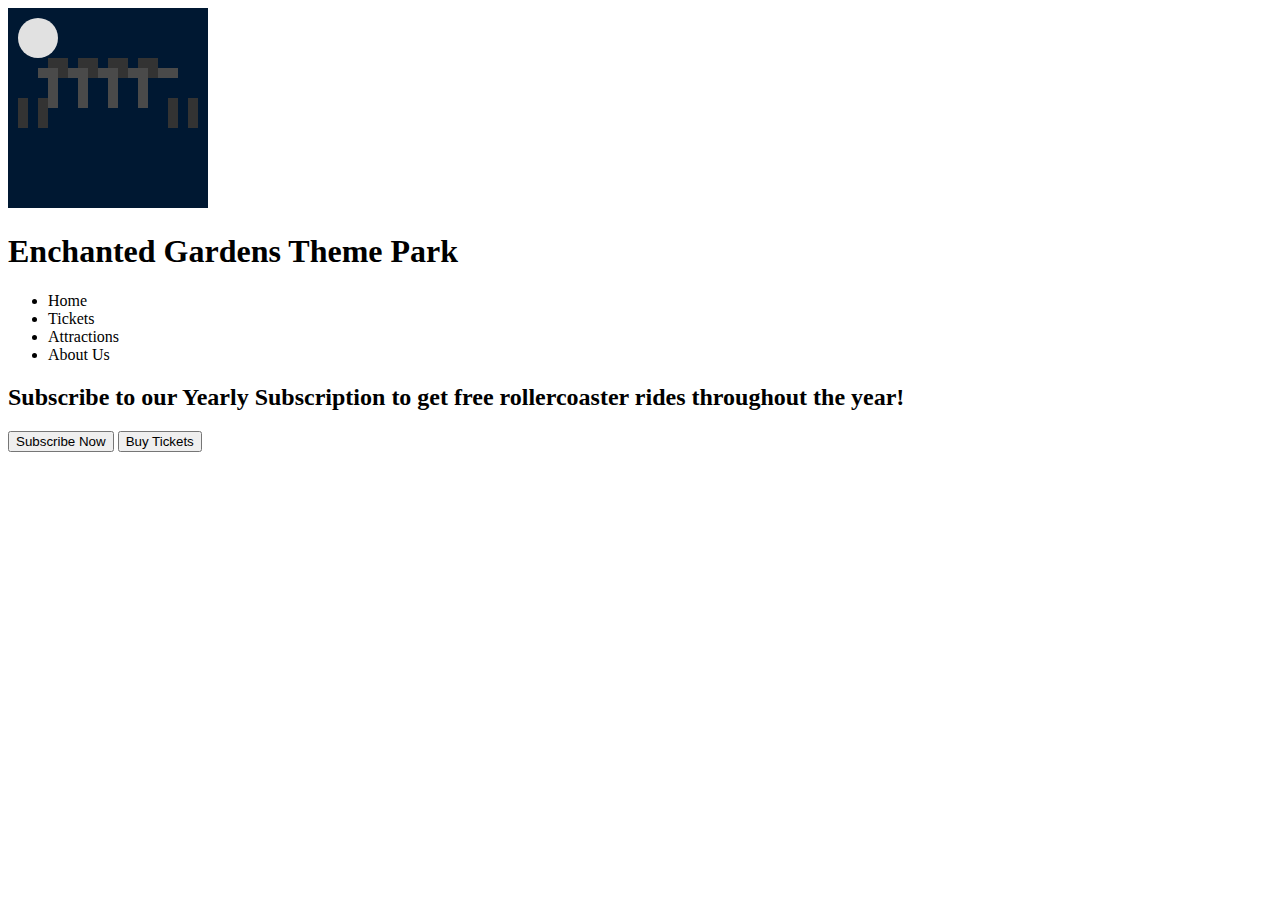
==== index.html @ 894020cf "Adding logos and tab icon" ====
<!DOCTYPE html>
<html lang="en">
<head>
    <meta charset="UTF-8">
    <meta name="author" content="Syed Musa Raza">
    <meta name="description" content="EnchantedGardens ThemePark, based in the heart of London featuring
    top of the line rollercoasters and many more">
    <meta name="viewport" content="width=device-width, initial-scale=1.0">
    <title>Theme Park Homepage</title>
    <link rel="icon" href="./images/tab_icon/favicon-32x32.png">
</head>
<body>
    <header>
        <img src="./images/logo.svg" alt="Theme Park Website Logo" >
        <h1>Enchanted Gardens Theme Park</h1>
        <nav>
            <ul>
                <li>Home</li>
                <li>Tickets</li>
                <li>Attractions</li>
                <li>About Us</li>
            </ul>
        </nav>
    </header>
    <main>
        <section id="promo">
            <h2>Subscribe to our Yearly Subscription to get free rollercoaster rides 
            throughout the year! </h2>
            <button>Subscribe Now</button>
            <button>Buy Tickets</button>
        </section>
        <section id="img_gallery"></section>
        <section id="basic_rates"></section>
    </main>
    <footer></footer>
</body>
</html>
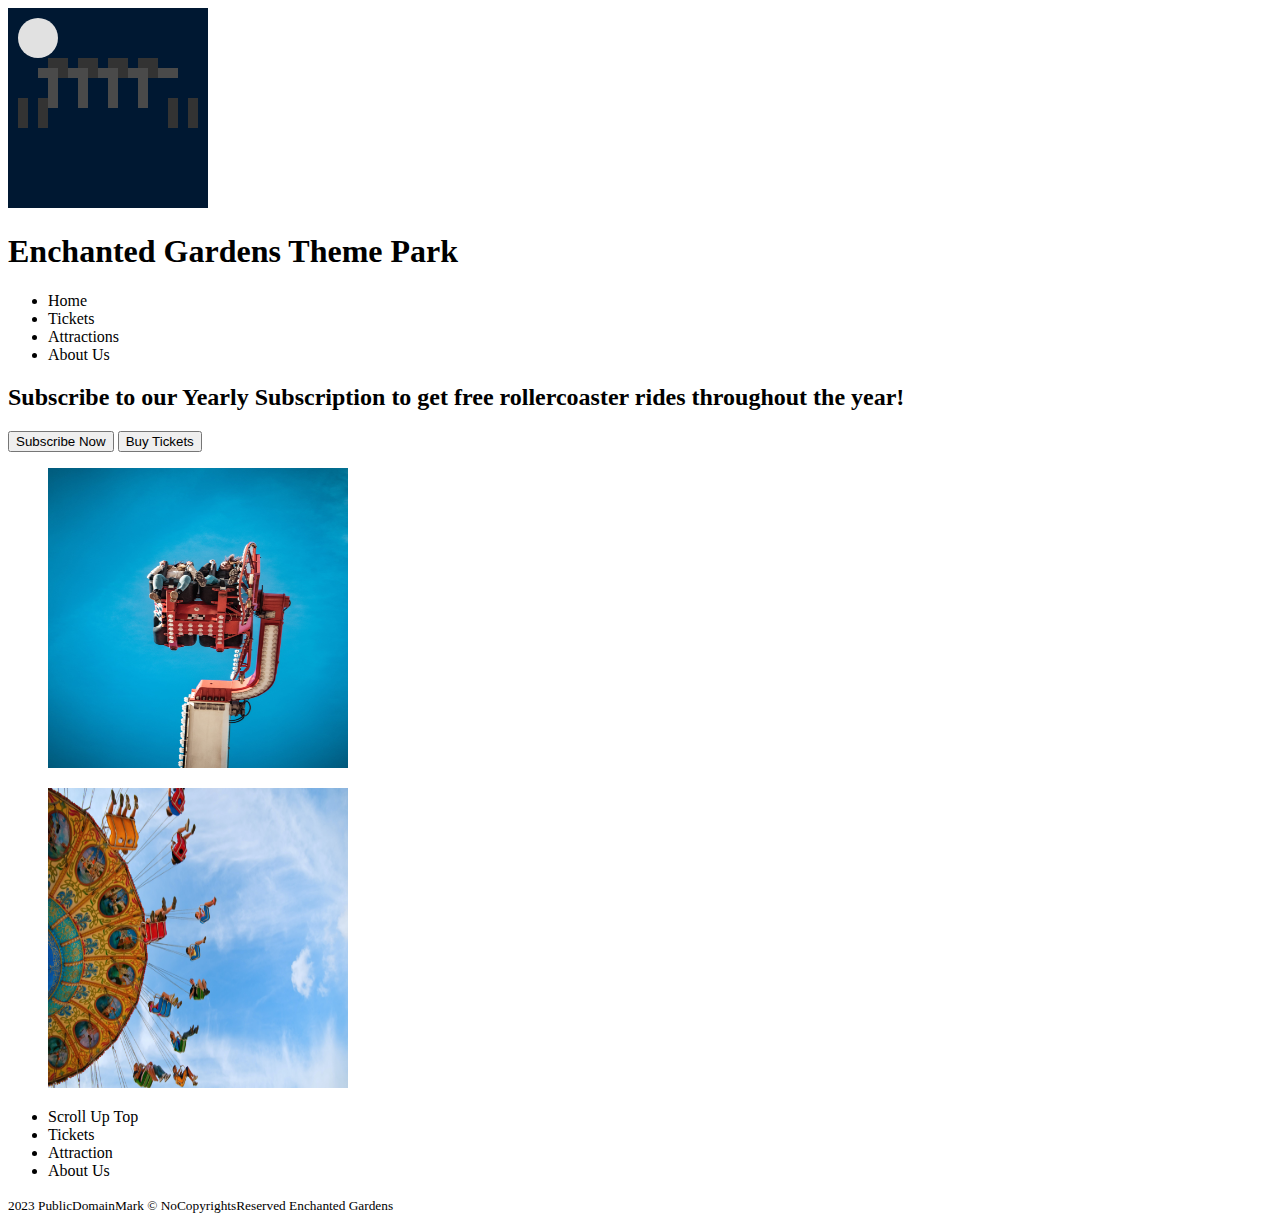
==== commit d9be5e02: "Added images and html code" ====
--- a/index.html
+++ b/index.html
@@ -29,9 +29,24 @@
             <button>Subscribe Now</button>
             <button>Buy Tickets</button>
         </section>
-        <section id="img_gallery"></section>
+        <section id="img_gallery">
+            <figure>
+                <img src="./images/giggle_galaxy.jpg" alt="Image of a ride high up in the sky" width="300" height="300">
+            </figure>
+            <figure>
+                <img src="./images/Merry-Go-Glow Round.jpg" alt="Image of fast rotating ride" width="300" height="300">
+            </figure>
+        </section>
         <section id="basic_rates"></section>
     </main>
-    <footer></footer>
+    <footer>
+        <ul>
+            <li>Scroll Up Top</li>
+            <li>Tickets</li>
+            <li>Attraction</li>
+            <li>About Us</li>
+        </ul>
+        <small>2023 PublicDomainMark © NoCopyrightsReserved Enchanted Gardens</small>
+    </footer>
 </body>
 </html>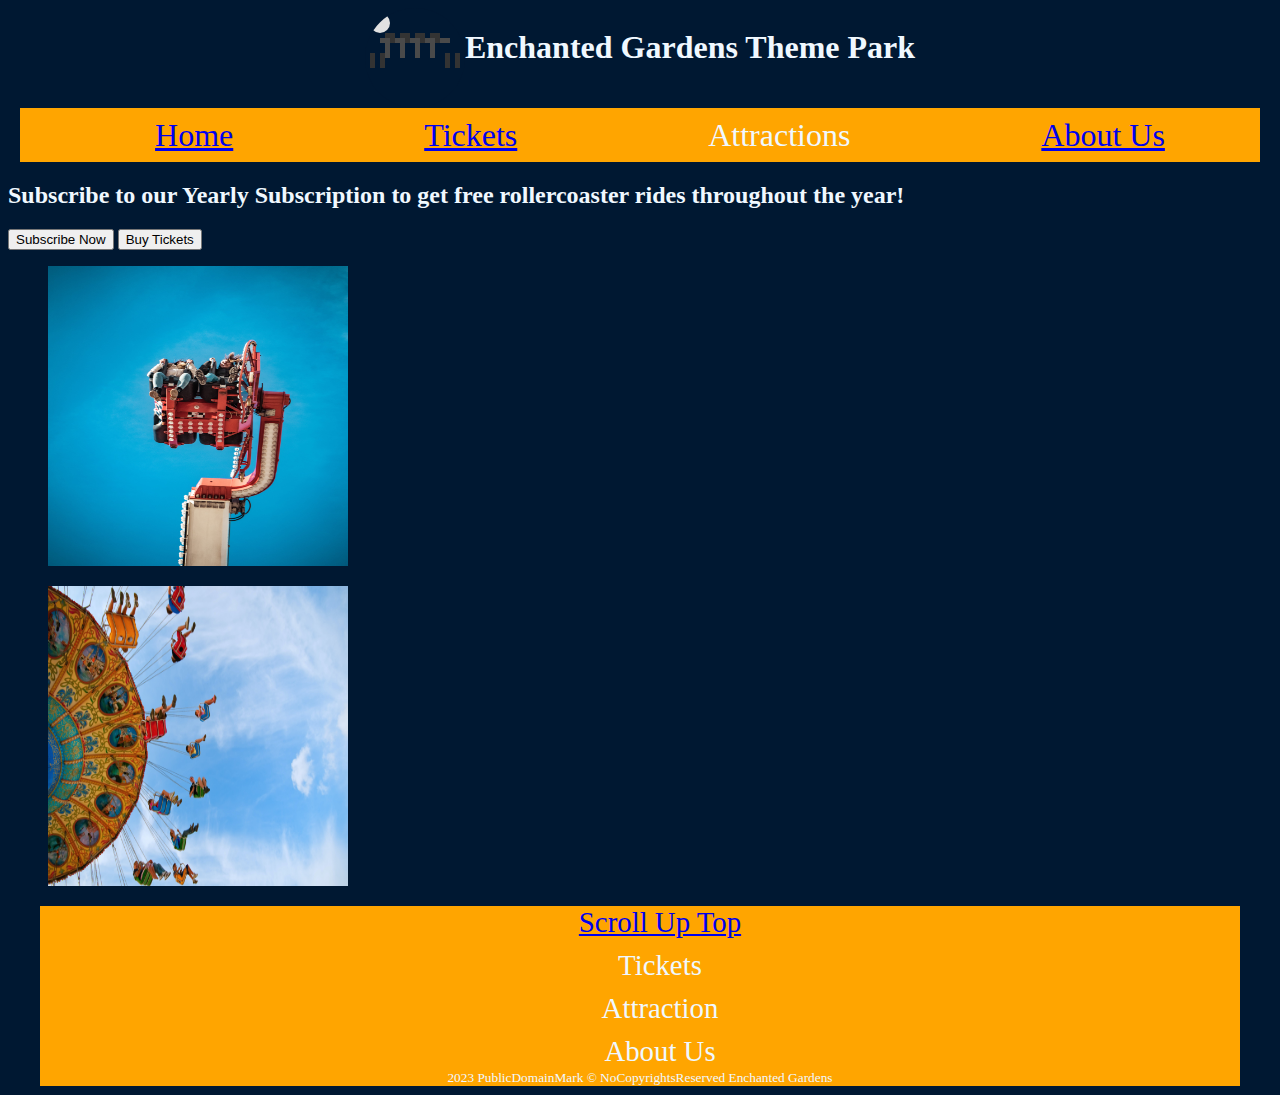
==== commit 8c8b95a8: "Added more features" ====
--- a/index.html
+++ b/index.html
@@ -3,22 +3,29 @@
 <head>
     <meta charset="UTF-8">
     <meta name="author" content="Syed Musa Raza">
-    <meta name="description" content="EnchantedGardens ThemePark, based in the heart of London featuring
+    <meta name="description" content="EnchantedGardens ThemePark HomePage, based in the heart of London featuring
     top of the line rollercoasters and many more">
     <meta name="viewport" content="width=device-width, initial-scale=1.0">
     <title>Theme Park Homepage</title>
     <link rel="icon" href="./images/tab_icon/favicon-32x32.png">
+    <link rel="stylesheet" href="global.css">
 </head>
 <body>
     <header>
-        <img src="./images/logo.svg" alt="Theme Park Website Logo" >
-        <h1>Enchanted Gardens Theme Park</h1>
+        <div id="top_bar">
+            <img id="site_logo" src="./images/logo.svg" alt="Theme Park Website Logo" >
+            <h1>Enchanted Gardens Theme Park</h1>
+        </div>
+
+        <!--Scroll up to the top-->
+        <div id="scroll"></div>
+
         <nav>
             <ul>
-                <li>Home</li>
-                <li>Tickets</li>
+                <li><a href="index.html">Home</a></li>
+                <li><a href="tickets.html">Tickets</a></li>
                 <li>Attractions</li>
-                <li>About Us</li>
+                <li><a href="aboutUs.html">About Us</a></li>
             </ul>
         </nav>
     </header>
@@ -41,7 +48,7 @@
     </main>
     <footer>
         <ul>
-            <li>Scroll Up Top</li>
+            <li><a href="#scroll">Scroll Up Top</a></li>
             <li>Tickets</li>
             <li>Attraction</li>
             <li>About Us</li>
--- a/global.css
+++ b/global.css
@@ -0,0 +1,51 @@
+body{
+    background-color: rgb(0, 24, 50);
+    color: aliceblue;
+}
+header{
+    width: 100%;
+    height: 5%;
+}
+#site_logo{
+    width: 100px;
+    border-radius: 50%;
+}
+#top_bar{
+    display: flex;
+    justify-content: center;
+    align-items:flex-start;
+}
+ul{
+    list-style: none;
+}
+nav>ul{
+    display: flex;
+    position: sticky;
+    top: 0;
+    background-color: orange;
+    font-size: 2em;
+    width: 95%;
+    margin: auto;
+    height: 6vh;
+    justify-content: space-around;
+    align-items: center;
+}
+
+footer{
+    background-color: orange;
+    margin: auto;
+    margin-bottom: 1vh;
+    height: 12%;
+    width:95%;
+    text-align: center;
+}
+
+footer ul{
+    display: flex;
+    margin: 0;
+    height: 90%;
+    font-size:1.8em;
+    row-gap: 10px;
+    flex-direction: column;
+    justify-content: center;
+}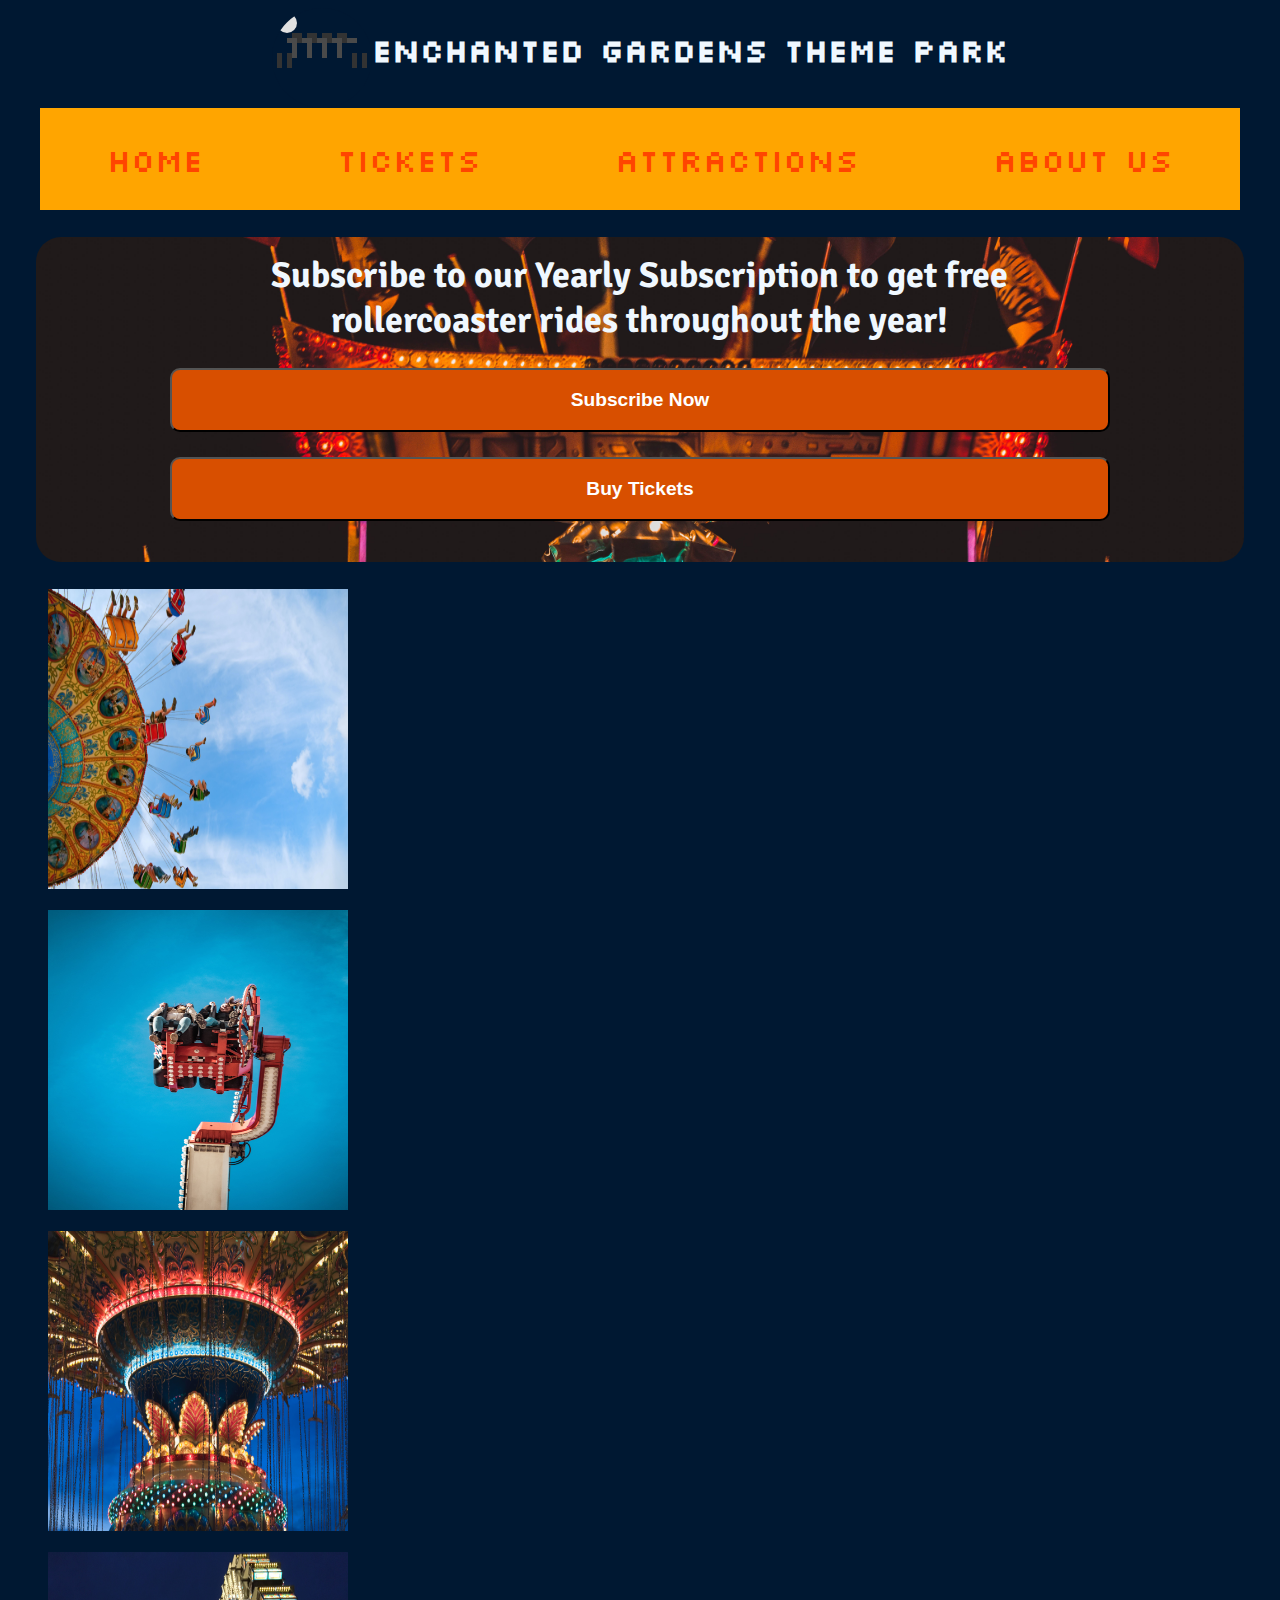
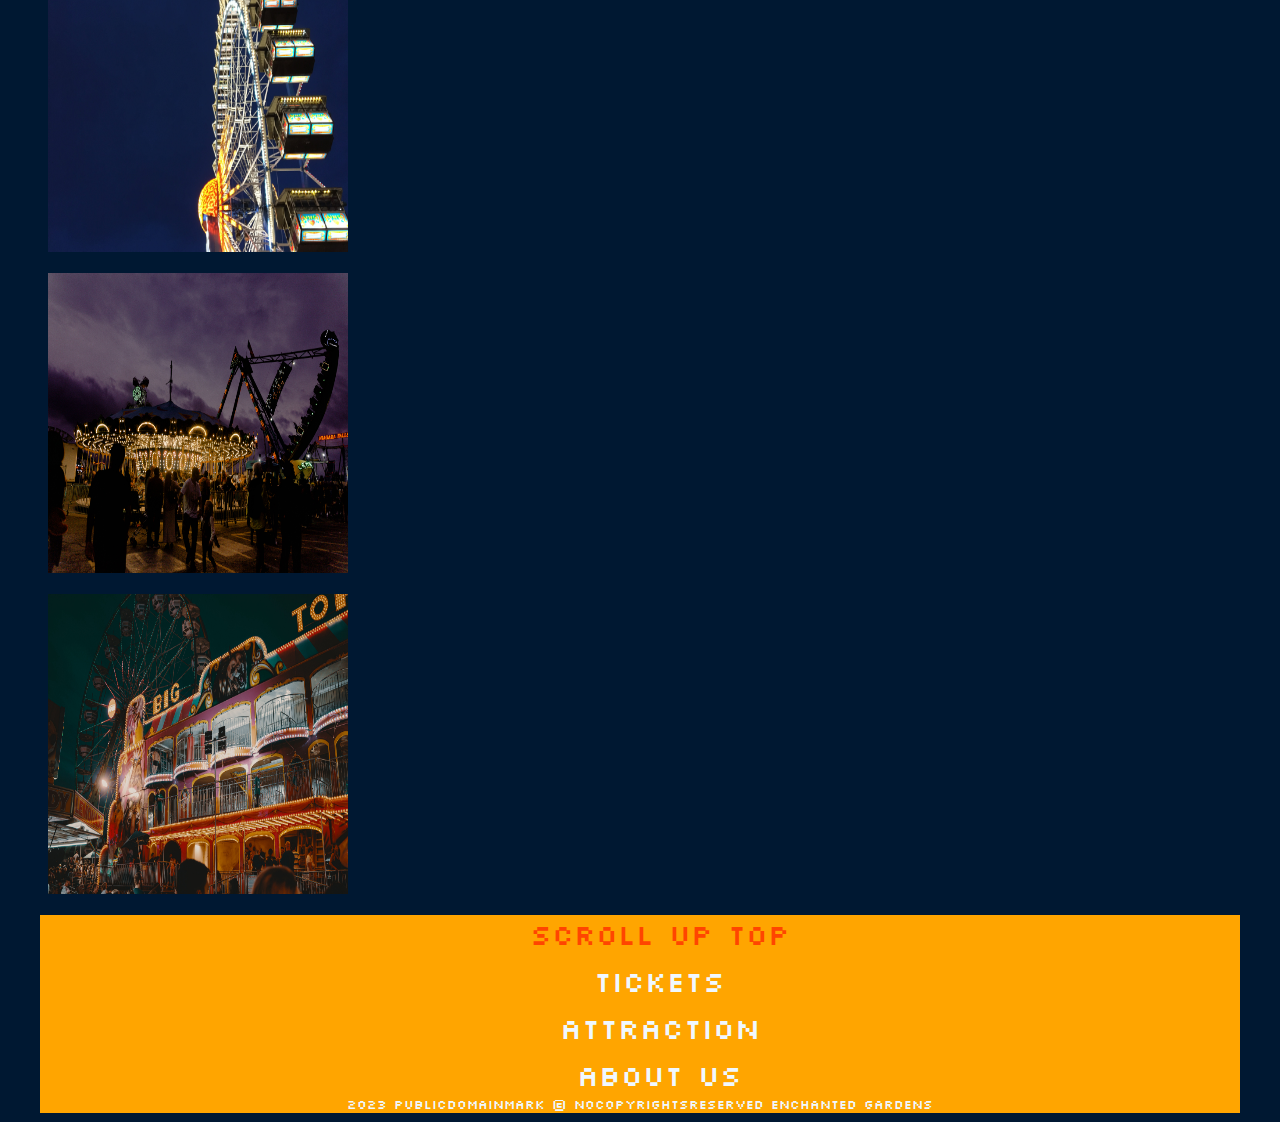
==== commit 9cfa5328: "Add" ====
--- a/index.html
+++ b/index.html
@@ -9,6 +9,7 @@
     <title>Theme Park Homepage</title>
     <link rel="icon" href="./images/tab_icon/favicon-32x32.png">
     <link rel="stylesheet" href="global.css">
+    <link rel="stylesheet" href="home.css">
 </head>
 <body>
     <header>
@@ -24,7 +25,7 @@
             <ul>
                 <li><a href="index.html">Home</a></li>
                 <li><a href="tickets.html">Tickets</a></li>
-                <li>Attractions</li>
+                <li><a href="attractions.html">Attractions</a></li>
                 <li><a href="aboutUs.html">About Us</a></li>
             </ul>
         </nav>
@@ -34,14 +35,26 @@
             <h2>Subscribe to our Yearly Subscription to get free rollercoaster rides 
             throughout the year! </h2>
             <button>Subscribe Now</button>
-            <button>Buy Tickets</button>
+            <a href="tickets.html"><button>Buy Tickets</button></a>
         </section>
         <section id="img_gallery">
             <figure>
-                <img src="./images/giggle_galaxy.jpg" alt="Image of a ride high up in the sky" width="300" height="300">
+                <img src="./images/img_gallery1.jpg" alt="Image of a ride high up in the sky" width="300" height="300">
             </figure>
             <figure>
-                <img src="./images/Merry-Go-Glow Round.jpg" alt="Image of fast rotating ride" width="300" height="300">
+                <img src="./images/img_gallery2.jpg" alt="Image of fast rotating ride" width="300" height="300">
+            </figure>
+            <figure>
+                <img src="./images/img_gallery3.jpg" alt="Image of fast rotating ride" width="300" height="300">
+            </figure>
+            <figure>
+                <img src="./images/img_gallery4.jpg" alt="Image of fast rotating ride" width="300" height="300">
+            </figure>
+            <figure>
+                <img src="./images/img_gallery5.jpg" alt="Image of fast rotating ride" width="300" height="300">
+            </figure>
+            <figure>
+                <img src="./images/img_gallery6.jpg" alt="Image of fast rotating ride" width="300" height="300">
             </figure>
         </section>
         <section id="basic_rates"></section>
--- a/global.css
+++ b/global.css
@@ -1,10 +1,33 @@
+@font-face {
+    font-family: RoboticFont;
+    src: url(./fonts/Silkscreen/Silkscreen-Regular.ttf);
+  }
+@font-face {
+    font-family:UniversalFont;
+    src: url(./fonts/Signika_Negative/SignikaNegative-VariableFont_wght.ttf);
+}
+header,footer{
+    font-family: RoboticFont;
+}
+
 body{
     background-color: rgb(0, 24, 50);
     color: aliceblue;
+    font-family:UniversalFont,Arial, Helvetica, sans-serif;
 }
+
 header{
     width: 100%;
     height: 5%;
+}
+a, a:visited{
+    text-decoration: none;
+    color:orangered;
+}
+a:hover{
+    background-color: blue;
+    color:white;
+    border-radius: 10px;
 }
 #site_logo{
     width: 100px;
@@ -20,6 +43,7 @@
 }
 nav>ul{
     display: flex;
+    padding:1.5rem 0;
     position: sticky;
     top: 0;
     background-color: orange;
@@ -29,6 +53,9 @@
     height: 6vh;
     justify-content: space-around;
     align-items: center;
+}
+nav a{
+    padding: 2rem 4rem;
 }
 
 footer{
--- a/home.css
+++ b/home.css
@@ -0,0 +1,30 @@
+#promo{
+    width:93%;
+    margin:3vh auto;
+    padding:1rem 1rem;
+    text-align: center;
+    background-image: url(./images/promo_bg.jpg);
+    background-size:cover;
+    font-size: 1.5rem;
+    border-radius: 25px;
+}
+#promo h2{
+    width: 70%;
+    margin:auto;
+}
+button{
+    display: block;
+    font-size: 1.2rem;
+    width: 80%;
+    margin: 25px auto;
+    height:4rem;
+    background-color: rgb(216, 79, 0);
+    color:white;
+    font-weight: 600;
+    border-radius: 10px;
+
+}
+button:active{
+    background-color: white;
+    color:black;
+}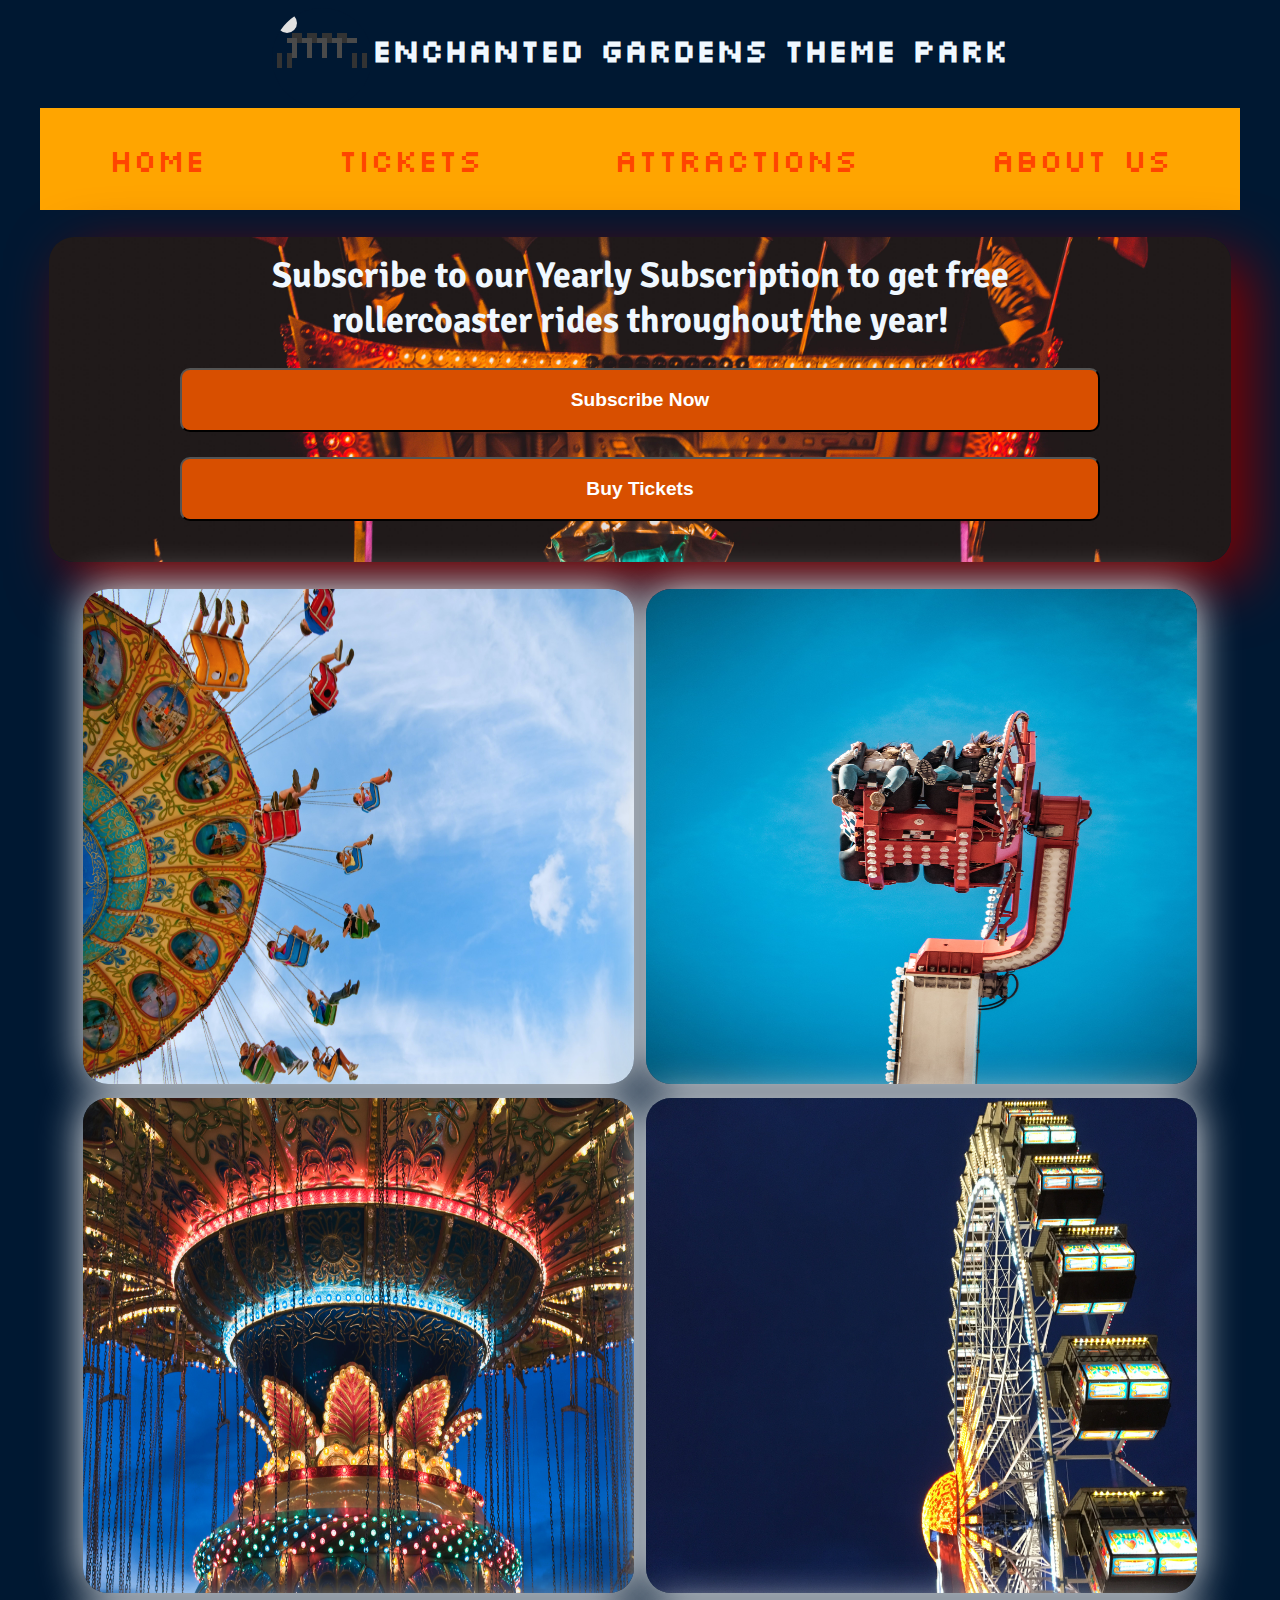
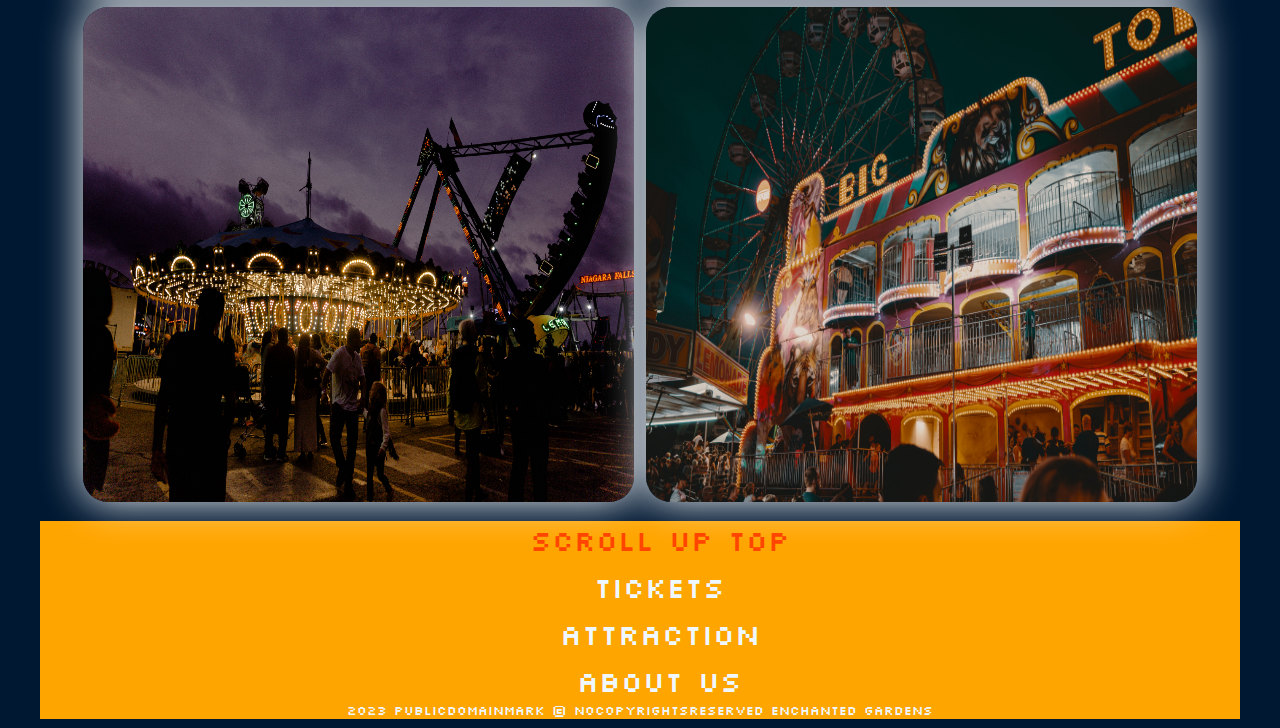
==== commit f867d021: "Added" ====
--- a/index.html
+++ b/index.html
@@ -39,22 +39,22 @@
         </section>
         <section id="img_gallery">
             <figure>
-                <img src="./images/img_gallery1.jpg" alt="Image of a ride high up in the sky" width="300" height="300">
+                <img src="./images/img_gallery1.jpg" alt="Image of a ride high up in the sky">
             </figure>
             <figure>
-                <img src="./images/img_gallery2.jpg" alt="Image of fast rotating ride" width="300" height="300">
+                <img src="./images/img_gallery2.jpg" alt="Image of fast rotating ride">
             </figure>
             <figure>
-                <img src="./images/img_gallery3.jpg" alt="Image of fast rotating ride" width="300" height="300">
+                <img src="./images/img_gallery3.jpg" alt="Image of fast rotating ride">
             </figure>
             <figure>
-                <img src="./images/img_gallery4.jpg" alt="Image of fast rotating ride" width="300" height="300">
+                <img src="./images/img_gallery4.jpg" alt="Image of fast rotating ride">
             </figure>
             <figure>
-                <img src="./images/img_gallery5.jpg" alt="Image of fast rotating ride" width="300" height="300">
+                <img src="./images/img_gallery5.jpg" alt="Image of fast rotating ride">
             </figure>
             <figure>
-                <img src="./images/img_gallery6.jpg" alt="Image of fast rotating ride" width="300" height="300">
+                <img src="./images/img_gallery6.jpg" alt="Image of fast rotating ride">
             </figure>
         </section>
         <section id="basic_rates"></section>
--- a/global.css
+++ b/global.css
@@ -1,3 +1,9 @@
+@media screen and (max-width: 1253px) {
+    nav>ul{
+        font-size: 1.5em;
+        padding:0.8rem 0;
+    }
+  }
 @font-face {
     font-family: RoboticFont;
     src: url(./fonts/Silkscreen/Silkscreen-Regular.ttf);
@@ -44,14 +50,12 @@
 nav>ul{
     display: flex;
     padding:1.5rem 0;
-    position: sticky;
-    top: 0;
     background-color: orange;
     font-size: 2em;
     width: 95%;
     margin: auto;
     height: 6vh;
-    justify-content: space-around;
+    justify-content: space-evenly;
     align-items: center;
 }
 nav a{
--- a/home.css
+++ b/home.css
@@ -7,10 +7,35 @@
     background-size:cover;
     font-size: 1.5rem;
     border-radius: 25px;
+    box-shadow: 20px 20px 60px maroon;
 }
 #promo h2{
     width: 70%;
     margin:auto;
+}
+main{
+    margin:1.5vh;
+}
+#img_gallery figure{
+    margin:0;
+}
+
+figure >img{
+    width: 100%;
+    height:55vh;
+    border-radius: 25px;;
+    box-shadow: 0 0 40px whitesmoke;
+}
+
+#img_gallery{
+    display: grid;
+    margin:1vh auto;
+    width: 90%;
+    justify-items: stretch;
+    align-items: center;
+    grid-template-columns: 1fr 1fr;
+    column-gap: 1vw;
+    row-gap: 1vh;
 }
 button{
     display: block;
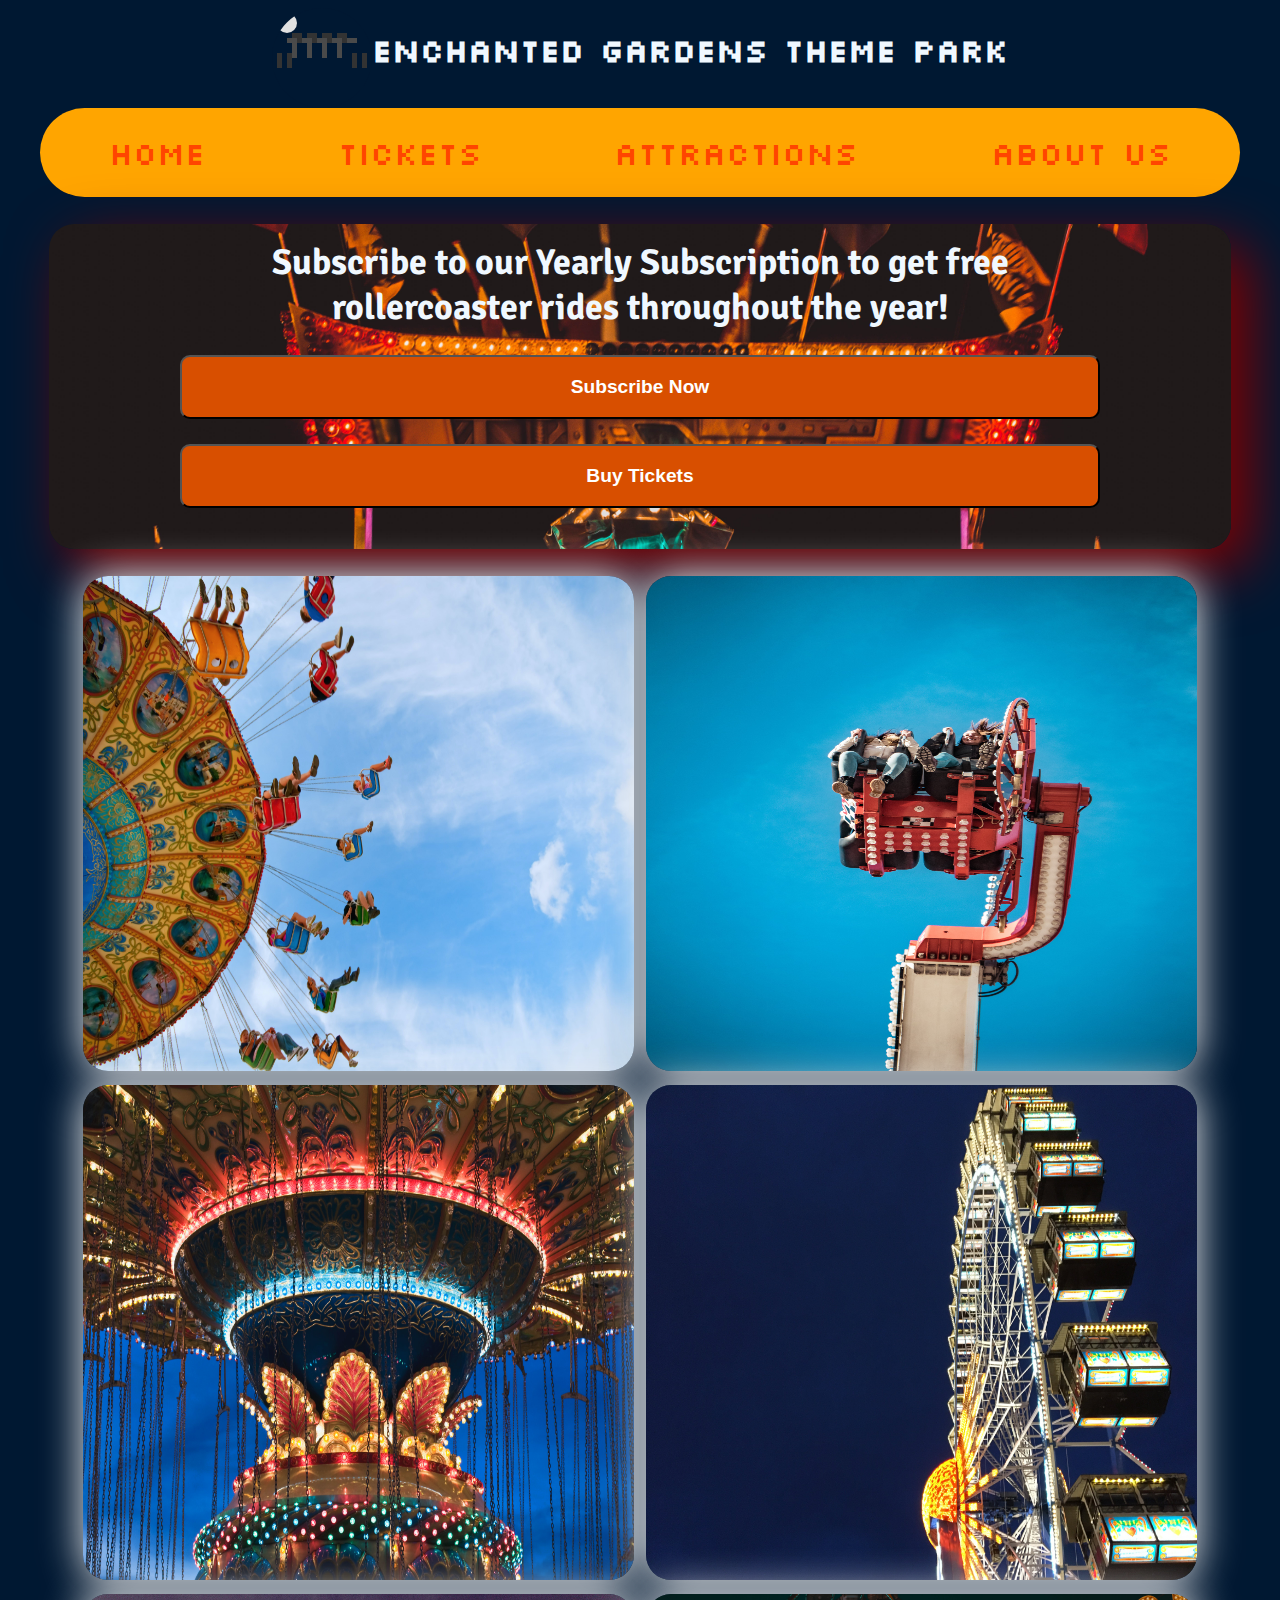
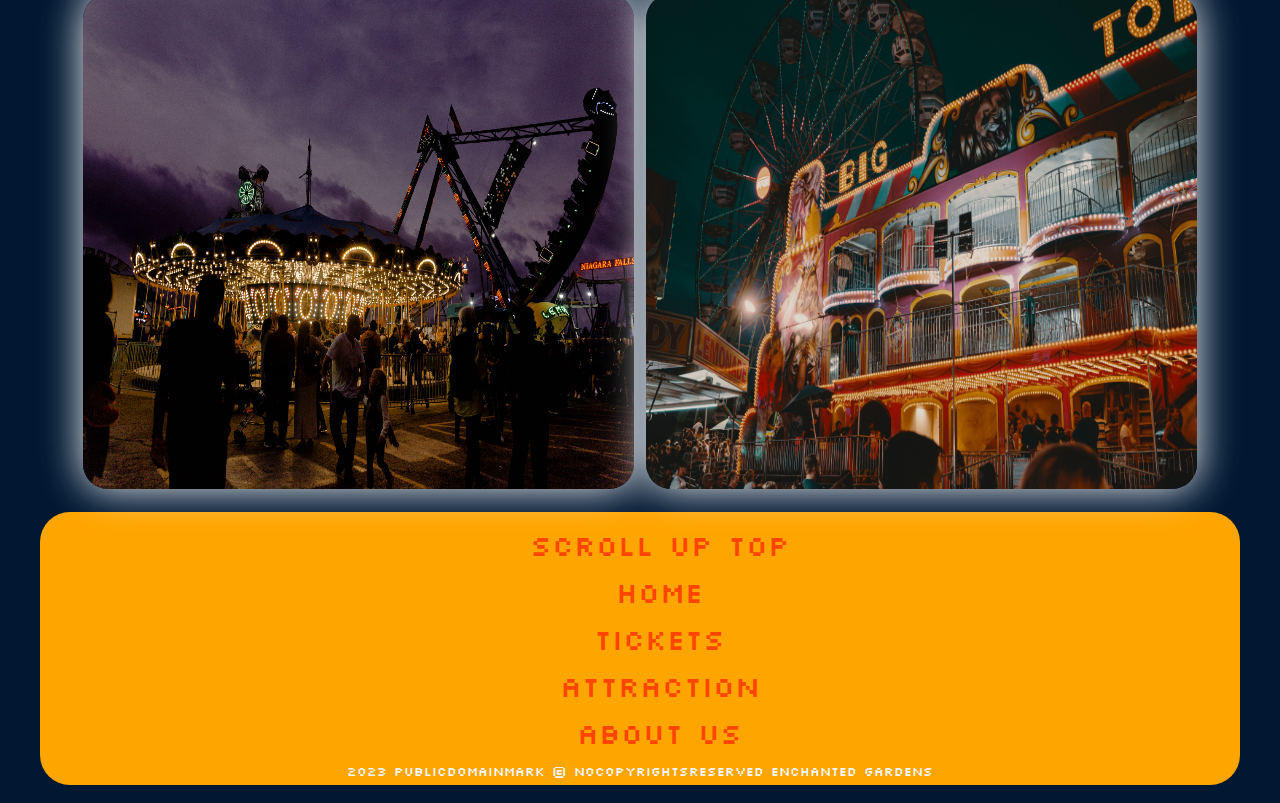
==== commit c3d55b67: "Added Responsiveness" ====
--- a/index.html
+++ b/index.html
@@ -62,9 +62,10 @@
     <footer>
         <ul>
             <li><a href="#scroll">Scroll Up Top</a></li>
-            <li>Tickets</li>
-            <li>Attraction</li>
-            <li>About Us</li>
+            <li><a href="index.html">Home</a></li>
+            <li><a href="tickets.html">Tickets</a></li>
+            <li><a href="attractions.html">Attraction</a></li>
+            <li><a href="aboutUs.html">About Us</a></li>
         </ul>
         <small>2023 PublicDomainMark © NoCopyrightsReserved Enchanted Gardens</small>
     </footer>
--- a/global.css
+++ b/global.css
@@ -2,8 +2,14 @@
     nav>ul{
         font-size: 1.5em;
         padding:0.8rem 0;
+        flex-direction: column;
+        justify-content:space-evenly;
+    }
+    nav a{
+        padding: 0 1rem !important;
     }
   }
+
 @font-face {
     font-family: RoboticFont;
     src: url(./fonts/Silkscreen/Silkscreen-Regular.ttf);
@@ -20,6 +26,9 @@
     background-color: rgb(0, 24, 50);
     color: aliceblue;
     font-family:UniversalFont,Arial, Helvetica, sans-serif;
+}
+main{
+    margin:1.5vh;
 }
 
 header{
@@ -51,10 +60,10 @@
     display: flex;
     padding:1.5rem 0;
     background-color: orange;
+    border-radius: 60px;
     font-size: 2em;
     width: 95%;
     margin: auto;
-    height: 6vh;
     justify-content: space-evenly;
     align-items: center;
 }
@@ -62,18 +71,22 @@
     padding: 2rem 4rem;
 }
 
+footer a{
+    padding: 1rem 15rem;
+}
+
 footer{
     background-color: orange;
-    margin: auto;
-    margin-bottom: 1vh;
-    height: 12%;
+    border-radius: 30px;
+    padding: 5px 0;
+    margin:2vh auto;
     width:95%;
     text-align: center;
 }
 
 footer ul{
     display: flex;
-    margin: 0;
+    margin: 1vh 0;
     height: 90%;
     font-size:1.8em;
     row-gap: 10px;
--- a/home.css
+++ b/home.css
@@ -1,3 +1,12 @@
+@media screen and (max-width: 680px) {
+    #img_gallery{
+        grid-template-columns: 1fr !important;
+    }
+    figure >img{
+        height:30vh;
+    }
+}
+
 #promo{
     width:93%;
     margin:3vh auto;
@@ -13,9 +22,7 @@
     width: 70%;
     margin:auto;
 }
-main{
-    margin:1.5vh;
-}
+
 #img_gallery figure{
     margin:0;
 }
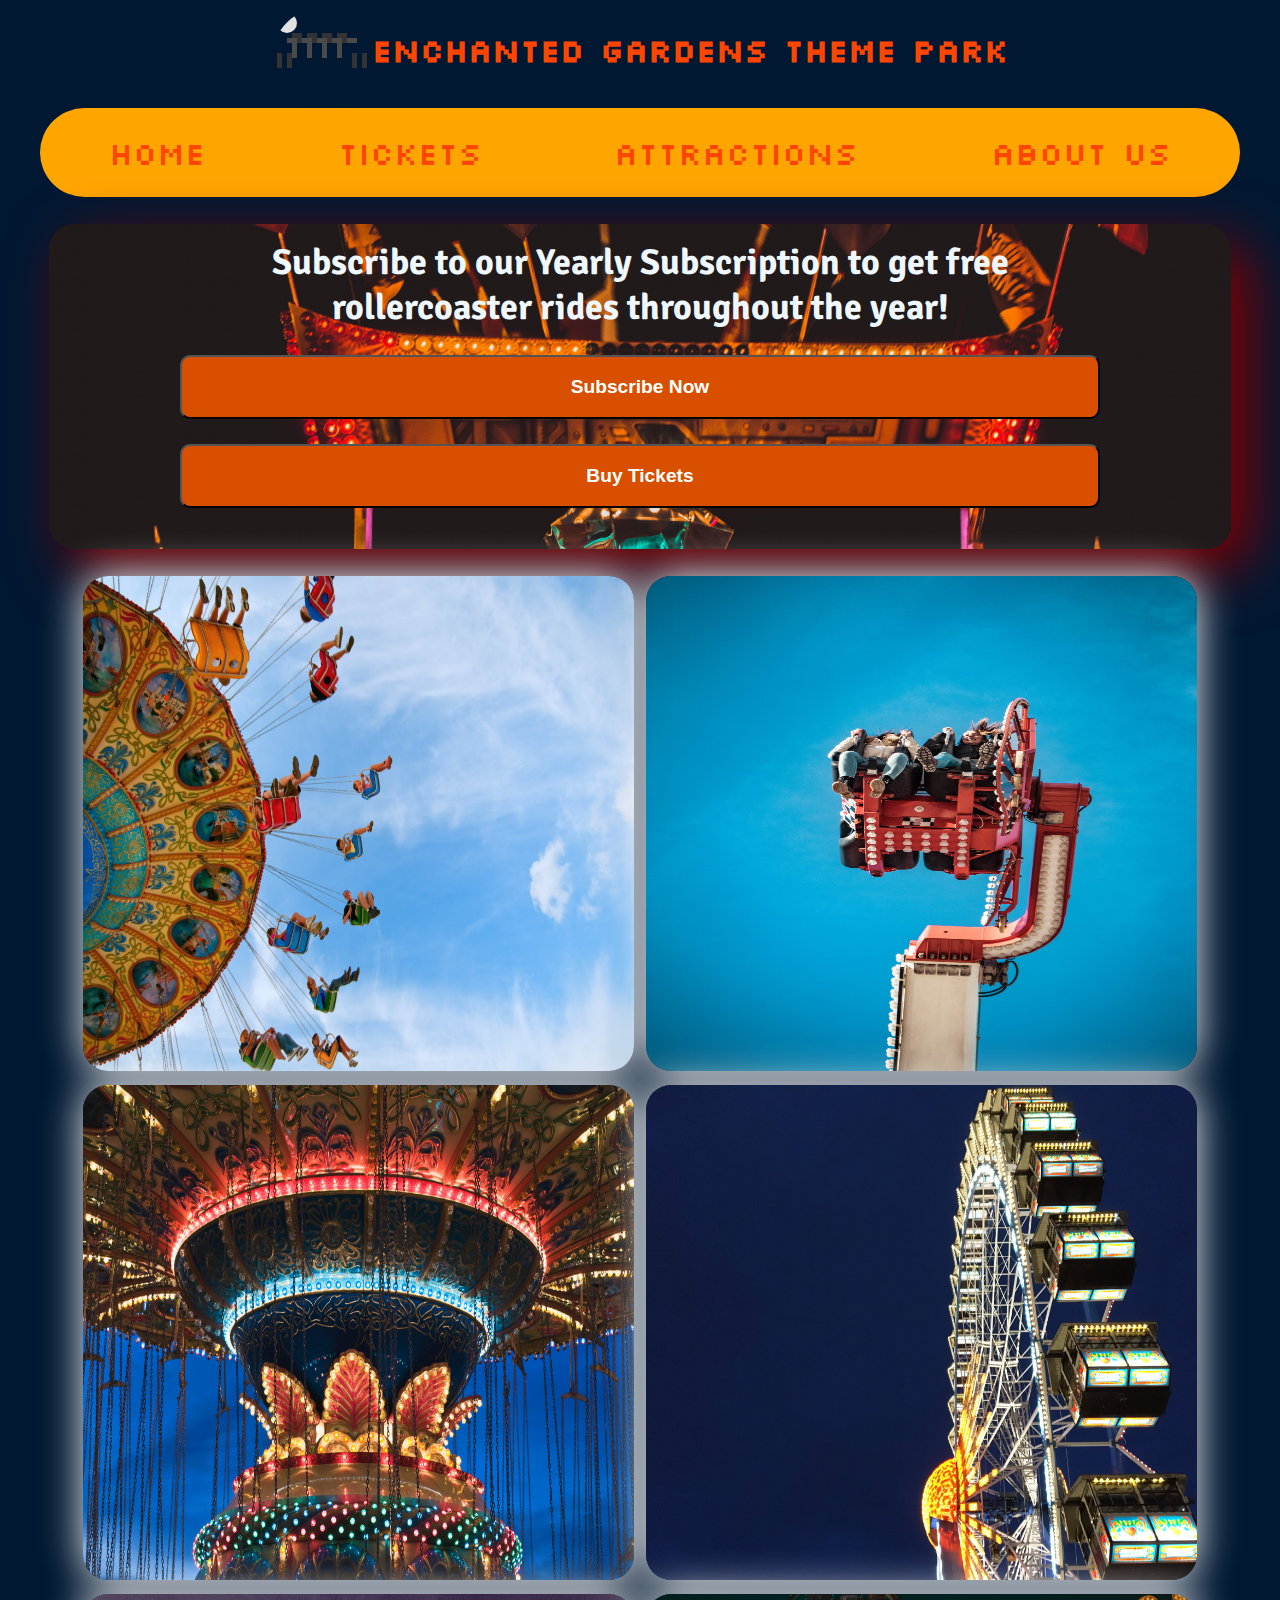
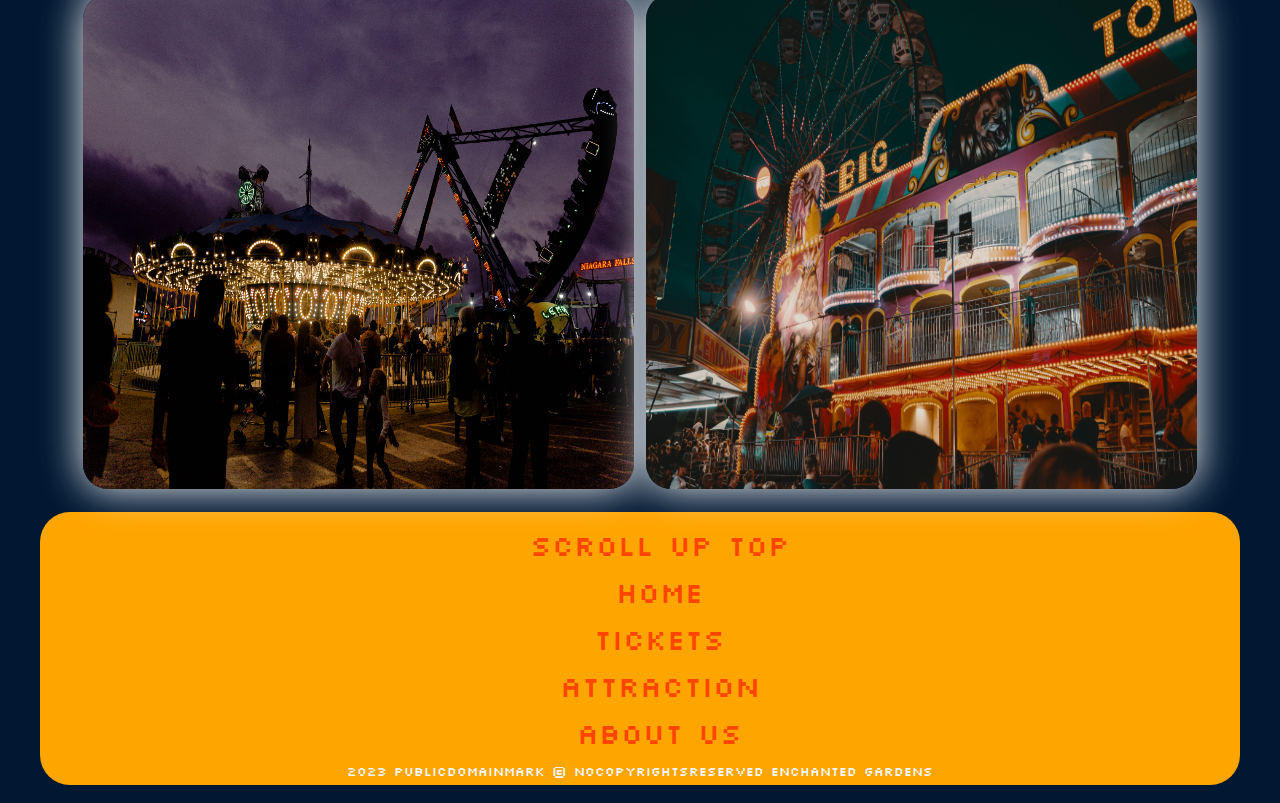
==== commit 7b6b7e99: "articles" ====
--- a/index.html
+++ b/index.html
@@ -14,8 +14,10 @@
 <body>
     <header>
         <div id="top_bar">
+            <a href="index.html">
             <img id="site_logo" src="./images/logo.svg" alt="Theme Park Website Logo" >
             <h1>Enchanted Gardens Theme Park</h1>
+           </a>
         </div>
 
         <!--Scroll up to the top-->
--- a/global.css
+++ b/global.css
@@ -1,19 +1,8 @@
-@media screen and (max-width: 1253px) {
-    nav>ul{
-        font-size: 1.5em;
-        padding:0.8rem 0;
-        flex-direction: column;
-        justify-content:space-evenly;
-    }
-    nav a{
-        padding: 0 1rem !important;
-    }
-  }
 
 @font-face {
     font-family: RoboticFont;
     src: url(./fonts/Silkscreen/Silkscreen-Regular.ttf);
-  }
+}
 @font-face {
     font-family:UniversalFont;
     src: url(./fonts/Signika_Negative/SignikaNegative-VariableFont_wght.ttf);
@@ -48,11 +37,17 @@
     width: 100px;
     border-radius: 50%;
 }
-#top_bar{
+#top_bar a{
     display: flex;
     justify-content: center;
     align-items:flex-start;
 }
+#top_bar a:hover {
+    background-color: inherit;
+    color: inherit;
+    border-radius: inherit;
+}
+    
 ul{
     list-style: none;
 }
@@ -75,6 +70,23 @@
     padding: 1rem 15rem;
 }
 
+button{
+    display: block;
+    font-size: 1.2rem;
+    width: 80%;
+    margin: 25px auto;
+    height:4rem;
+    background-color: rgb(216, 79, 0);
+    color:white;
+    font-weight: 600;
+    border-radius: 10px;
+
+}
+button:active{
+    background-color: white;
+    color:black;
+}
+
 footer{
     background-color: orange;
     border-radius: 30px;
@@ -88,8 +100,37 @@
     display: flex;
     margin: 1vh 0;
     height: 90%;
-    font-size:1.8em;
+    font-size:1.8rem;
     row-gap: 10px;
     flex-direction: column;
     justify-content: center;
+}
+@media screen and (max-width: 1253px) {
+    nav>ul{
+        font-size: 1.5em;
+        padding:0.8rem 0;
+        flex-direction: column;
+        justify-content:space-evenly;
+    }
+    nav a{
+        padding: 0 1rem;
+    }
+  }
+
+  
+@media screen and (max-width: 776px) {
+    footer a{
+        padding: 0;
+    }
+}
+    
+@media screen and (max-width: 550px) {
+    #top_bar{
+        flex-direction: column;
+        align-items: center;
+        text-align: center;
+    }
+    #top_bar h1{
+        font-size: 1.5rem;
+    }
 }--- a/home.css
+++ b/home.css
@@ -27,11 +27,16 @@
     margin:0;
 }
 
+
 figure >img{
     width: 100%;
     height:55vh;
     border-radius: 25px;;
     box-shadow: 0 0 40px whitesmoke;
+}
+
+figure >img:hover{
+    transform: scale(1.1);
 }
 
 #img_gallery{
